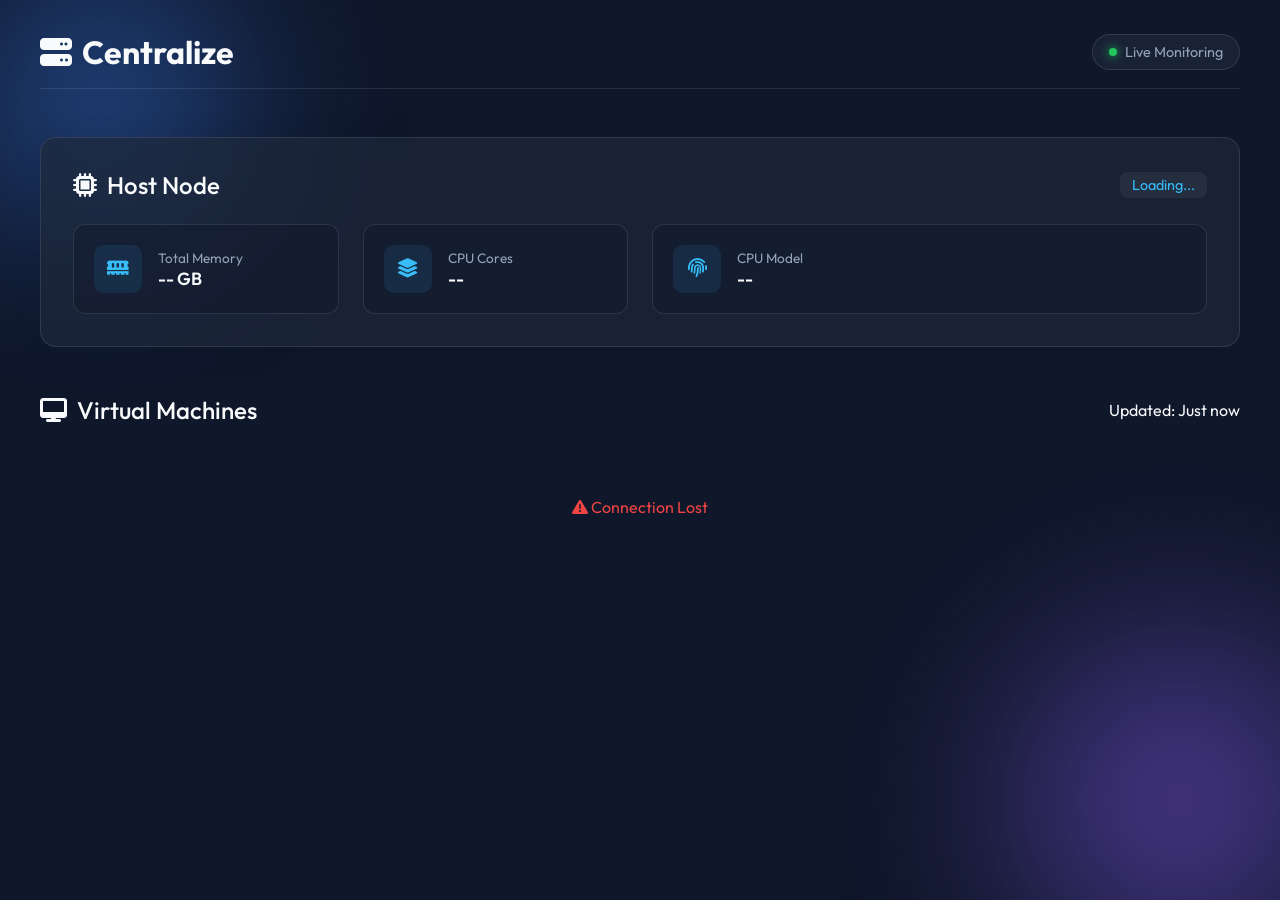
==== web/static/index.html @ de7a6316 "first" ====
<!DOCTYPE html>
<html lang="en">

<head>
    <meta charset="UTF-8">
    <meta name="viewport" content="width=device-width, initial-scale=1.0">
    <title>Centralize | Virtualization Dashboard</title>
    <link rel="preconnect" href="https://fonts.googleapis.com">
    <link rel="preconnect" href="https://fonts.gstatic.com" crossorigin>
    <link href="https://fonts.googleapis.com/css2?family=Outfit:wght@300;400;500;700&display=swap" rel="stylesheet">
    <link rel="stylesheet" href="style.css">
    <link rel="stylesheet" href="https://cdnjs.cloudflare.com/ajax/libs/font-awesome/6.4.0/css/all.min.css">
</head>

<body>
    <div class="background-globes">
        <div class="globe globe-1"></div>
        <div class="globe globe-2"></div>
    </div>

    <div class="container">
        <header>
            <div class="logo">
                <i class="fa-solid fa-server"></i> Centralize
            </div>
            <div class="status-indicator">
                <span class="status-dot"></span> Live Monitoring
            </div>
        </header>

        <main>
            <!-- Host Section -->
            <section class="host-section glass-panel">
                <div class="section-header">
                    <h2><i class="fa-solid fa-microchip"></i> Host Node</h2>
                    <span id="host-name" class="host-badge">Loading...</span>
                </div>
                <div class="host-stats">
                    <div class="stat-card">
                        <div class="icon"><i class="fa-solid fa-memory"></i></div>
                        <div class="info">
                            <span class="label">Total Memory</span>
                            <span class="value" id="host-mem">-- GB</span>
                        </div>
                    </div>
                    <div class="stat-card">
                        <div class="icon"><i class="fa-solid fa-layer-group"></i></div>
                        <div class="info">
                            <span class="label">CPU Cores</span>
                            <span class="value" id="host-cores">--</span>
                        </div>
                    </div>
                    <div class="stat-card wide">
                        <div class="icon"><i class="fa-solid fa-fingerprint"></i></div>
                        <div class="info">
                            <span class="label">CPU Model</span>
                            <span class="value" id="host-cpu">--</span>
                        </div>
                    </div>
                </div>
            </section>

            <!-- VM Section -->
            <section class="vm-section">
                <div class="section-header">
                    <h2><i class="fa-solid fa-desktop"></i> Virtual Machines</h2>
                    <div class="refresh-timer">Updated: <span id="last-updated">Just now</span></div>
                </div>

                <div class="vm-grid" id="vm-grid">
                    <!-- VMs will be injected here -->
                    <div class="loading-state">
                        <i class="fa-solid fa-circle-notch fa-spin"></i> Loading infrastructure...
                    </div>
                </div>
            </section>
        </main>
    </div>

    <script src="app.js"></script>
</body>

</html>
---- web/static/style.css ----
:root {
    --bg-color: #0f172a;
    --text-primary: #f8fafc;
    --text-secondary: #94a3b8;
    --glass-bg: rgba(30, 41, 59, 0.7);
    --glass-border: rgba(255, 255, 255, 0.1);
    --accent-color: #38bdf8;
    --accent-glow: rgba(56, 189, 248, 0.4);
    --success: #22c55e;
    --warning: #eab308;
    --danger: #ef4444;
    --running-glow: rgba(34, 197, 94, 0.4);
}

* {
    margin: 0;
    padding: 0;
    box-sizing: border-box;
    font-family: 'Outfit', sans-serif;
}

body {
    background-color: var(--bg-color);
    color: var(--text-primary);
    min-height: 100vh;
    overflow-x: hidden;
    position: relative;
    padding: 2rem;
}

/* Dynamic Background */
.background-globes {
    position: fixed;
    top: 0;
    left: 0;
    width: 100%;
    height: 100%;
    z-index: -1;
    overflow: hidden;
}

.globe {
    position: absolute;
    border-radius: 50%;
    filter: blur(80px);
    opacity: 0.6;
    animation: float 20s infinite ease-in-out;
}

.globe-1 {
    width: 400px;
    height: 400px;
    background: radial-gradient(circle, #3b82f6 0%, transparent 70%);
    top: -100px;
    left: -100px;
}

.globe-2 {
    width: 500px;
    height: 500px;
    background: radial-gradient(circle, #8b5cf6 0%, transparent 70%);
    bottom: -150px;
    right: -150px;
    animation-delay: -5s;
}

@keyframes float {
    0%, 100% { transform: translate(0, 0); }
    50% { transform: translate(50px, 50px); }
}

/* Layout */
.container {
    max-width: 1200px;
    margin: 0 auto;
}

header {
    display: flex;
    justify-content: space-between;
    align-items: center;
    margin-bottom: 3rem;
    padding-bottom: 1rem;
    border-bottom: 1px solid var(--glass-border);
}

.logo {
    font-size: 2rem;
    font-weight: 700;
    display: flex;
    align-items: center;
    gap: 10px;
}

.logo span {
    color: var(--accent-color);
}

.status-indicator {
    display: flex;
    align-items: center;
    gap: 8px;
    font-size: 0.9rem;
    color: var(--text-secondary);
    background: var(--glass-bg);
    padding: 8px 16px;
    border-radius: 20px;
    border: 1px solid var(--glass-border);
}

.status-dot {
    width: 8px;
    height: 8px;
    background: var(--success);
    border-radius: 50%;
    box-shadow: 0 0 10px var(--success);
    animation: pulse 2s infinite;
}

@keyframes pulse {
    0% { transform: scale(1); opacity: 1; }
    50% { transform: scale(1.5); opacity: 0.5; }
    100% { transform: scale(1); opacity: 1; }
}

/* Glass Panels */
.glass-panel {
    background: var(--glass-bg);
    backdrop-filter: blur(12px);
    border: 1px solid var(--glass-border);
    border-radius: 16px;
    box-shadow: 0 4px 30px rgba(0, 0, 0, 0.1);
}

/* Host Section */
.host-section {
    padding: 2rem;
    margin-bottom: 3rem;
}

.section-header {
    display: flex;
    justify-content: space-between;
    align-items: center;
    margin-bottom: 1.5rem;
}

.section-header h2 {
    font-size: 1.5rem;
    font-weight: 500;
    display: flex;
    align-items: center;
    gap: 10px;
}

.host-badge {
    background: rgba(255, 255, 255, 0.05);
    padding: 4px 12px;
    border-radius: 8px;
    font-size: 0.9rem;
    color: var(--accent-color);
}

.host-stats {
    display: grid;
    grid-template-columns: repeat(auto-fit, minmax(200px, 1fr));
    gap: 1.5rem;
}

.stat-card {
    background: rgba(15, 23, 42, 0.4);
    padding: 1.25rem;
    border-radius: 12px;
    display: flex;
    align-items: center;
    gap: 1rem;
    border: 1px solid var(--glass-border);
    transition: transform 0.2s;
}

.stat-card:hover {
    transform: translateY(-2px);
    border-color: var(--accent-color);
}

.stat-card.wide {
    grid-column: span 2;
}

.stat-card .icon {
    width: 48px;
    height: 48px;
    background: rgba(56, 189, 248, 0.1);
    border-radius: 10px;
    display: flex;
    align-items: center;
    justify-content: center;
    color: var(--accent-color);
    font-size: 1.2rem;
}

.stat-card .info {
    display: flex;
    flex-direction: column;
}

.stat-card .label {
    font-size: 0.85rem;
    color: var(--text-secondary);
}

.stat-card .value {
    font-size: 1.1rem;
    font-weight: 600;
    color: var(--text-primary);
}

/* VM Section */
.vm-grid {
    display: grid;
    grid-template-columns: repeat(auto-fill, minmax(300px, 1fr));
    gap: 1.5rem;
}

.vm-card {
    background: var(--glass-bg);
    backdrop-filter: blur(12px);
    border: 1px solid var(--glass-border);
    border-radius: 16px;
    padding: 1.5rem;
    transition: all 0.3s ease;
    position: relative;
    overflow: hidden;
}

.vm-card::before {
    content: '';
    position: absolute;
    top: 0;
    left: 0;
    width: 100%;
    height: 4px;
    background: var(--glass-border);
}

.vm-card.state-Running { border-top-color: var(--success); box-shadow: 0 4px 20px rgba(34,197,94,0.1); }
.vm-card.state-Running::before { background: var(--success); }

.vm-card.state-Shutoff, .vm-card.state-Shutdown { border-top-color: var(--text-secondary); }
.vm-card.state-Shutoff::before { background: var(--text-secondary); }

.vm-card.state-Paused { border-top-color: var(--warning); }
.vm-card.state-Paused::before { background: var(--warning); }

.vm-card:hover {
    transform: translateY(-5px);
    box-shadow: 0 8px 30px rgba(0,0,0,0.2);
}

.vm-header {
    display: flex;
    justify-content: space-between;
    align-items: center;
    margin-bottom: 1.5rem;
}

.vm-name {
    font-size: 1.1rem;
    font-weight: 600;
}

.vm-state {
    font-size: 0.8rem;
    padding: 4px 10px;
    border-radius: 20px;
    background: rgba(255,255,255,0.05);
}

.state-Running .vm-state { color: var(--success); background: rgba(34,197,94,0.1); }
.state-Shutoff .vm-state, .state-Shutdown .vm-state { color: var(--text-secondary); background: rgba(148,163,184,0.1); }

.vm-metrics {
    display: flex;
    flex-direction: column;
    gap: 1rem;
}

.metric {
    display: flex;
    flex-direction: column;
    gap: 4px;
}

.metric-header {
    display: flex;
    justify-content: space-between;
    font-size: 0.85rem;
    color: var(--text-secondary);
}

.progress-bar {
    width: 100%;
    height: 6px;
    background: rgba(255,255,255,0.05);
    border-radius: 3px;
    overflow: hidden;
}

.progress-fill {
    height: 100%;
    background: var(--accent-color);
    border-radius: 3px;
    transition: width 1s ease;
}

.loading-state {
    grid-column: 1 / -1;
    text-align: center;
    padding: 3rem;
    color: var(--text-secondary);
}

@media (max-width: 600px) {
    .stat-card.wide { grid-column: auto; }
    .host-section { padding: 1.5rem; }
}
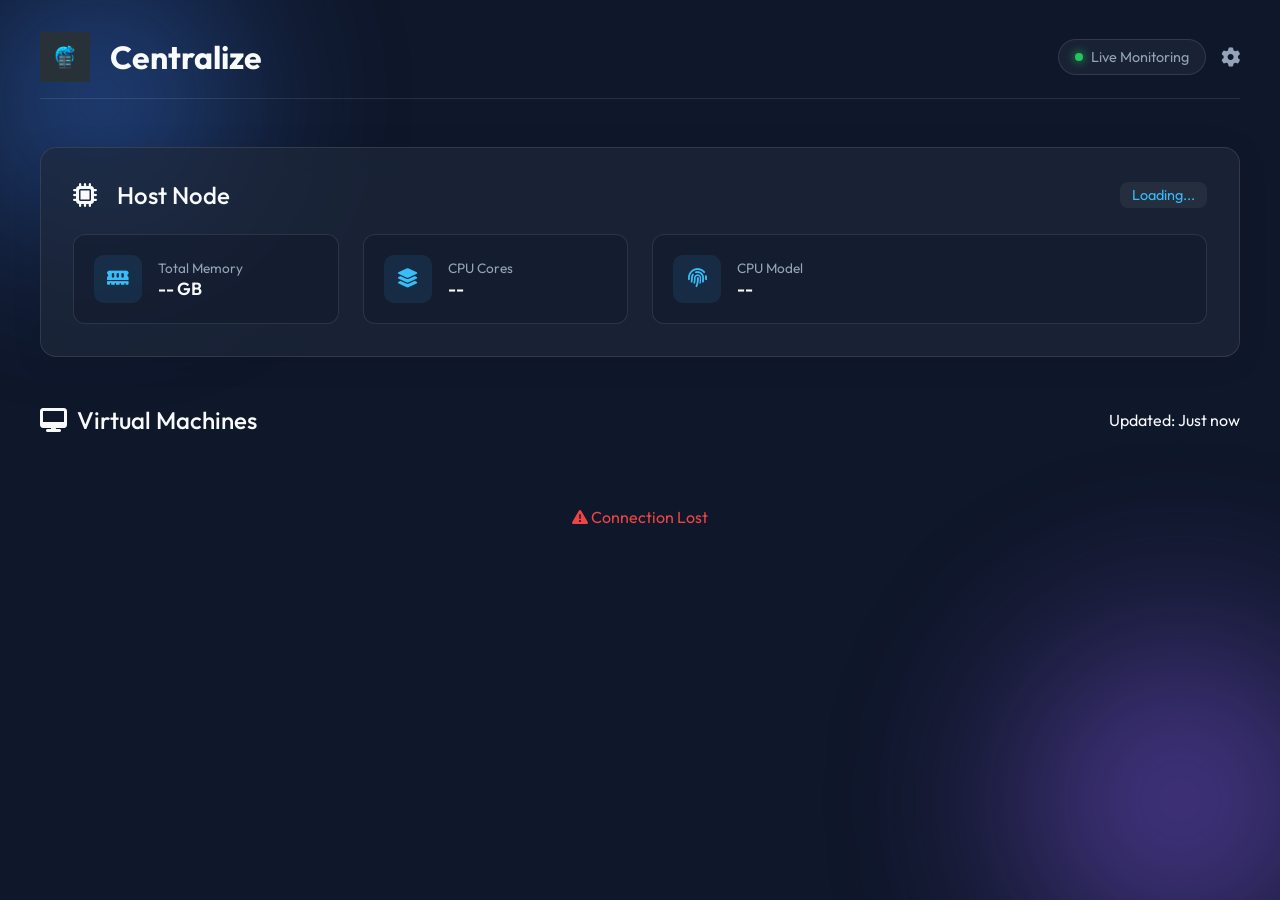
==== commit 50c7e1ff: "feat: ssh, icono" ====
--- a/web/static/index.html
+++ b/web/static/index.html
@@ -21,12 +21,59 @@
     <div class="container">
         <header>
             <div class="logo">
-                <i class="fa-solid fa-server"></i> Centralize
+                <img src="logo.png" alt="Centralize Logo" style="height: 50px; margin-right: 10px;"> Centralize
             </div>
-            <div class="status-indicator">
-                <span class="status-dot"></span> Live Monitoring
+            <div class="controls" style="display:flex; gap:15px; align-items:center;">
+                <div class="status-indicator">
+                    <span class="status-dot"></span> Live Monitoring
+                </div>
+                <button id="config-btn" class="icon-btn"><i class="fa-solid fa-gear"></i></button>
             </div>
         </header>
+
+        <!-- Config Modal -->
+        <div id="config-modal" class="modal">
+            <div class="modal-content glass-panel">
+                <div class="modal-header">
+                    <h2>Server Configuration</h2>
+                    <span class="close-modal">&times;</span>
+                </div>
+                <div class="modal-body">
+                    <div class="add-server-form">
+                        <h3 id="form-title">Add New Server</h3>
+                        <input type="hidden" id="srv-id"> <!-- Hidden ID for Editing -->
+                        <input type="text" id="srv-name" placeholder="Friendly Name (e.g. Prod-1)">
+                        <div style="display:flex; gap:10px;">
+                            <input type="text" id="srv-ip" placeholder="IP Address (e.g. 192.168.1.50)" style="flex:2;">
+                            <input type="number" id="srv-port" placeholder="Port (22)" style="flex:1;">
+                        </div>
+                        <input type="text" id="srv-user" placeholder="SSH Username (e.g. root)">
+
+                        <div class="auth-type-selector"
+                            style="display:flex; gap:15px; margin: 10px 0; color:var(--text-secondary); font-size:0.9rem;">
+                            <label><input type="radio" name="authType" value="key" checked> SSH Key</label>
+                            <label><input type="radio" name="authType" value="password"> Password</label>
+                        </div>
+
+                        <input type="password" id="srv-pass" placeholder="Password (Leave empty to keep current)"
+                            style="display:none;">
+                        <input type="text" id="srv-key" placeholder="Key Path (default: /root/.ssh/id_rsa)">
+
+                        <div class="form-actions" style="display:flex; gap:10px;">
+                            <button id="add-server-btn" class="primary-btn">Add Server</button>
+                            <button id="cancel-edit-btn" class="secondary-btn"
+                                style="display:none; background:transparent; border:1px solid var(--text-secondary); color:var(--text-secondary); padding:10px 20px; border-radius:8px; cursor:pointer;">Cancel</button>
+                        </div>
+                    </div>
+                    <div class="server-list">
+                        <h3>Managed Servers</h3>
+                        <ul id="server-list-ul">
+                            <!-- Injected via JS -->
+                        </ul>
+                    </div>
+                </div>
+            </div>
+        </div>
 
         <main>
             <!-- Host Section -->
--- a/web/static/style.css
+++ b/web/static/style.css
@@ -1,3 +1,4 @@
+/* ... Previous Styles ... */
 :root {
     --bg-color: #0f172a;
     --text-primary: #f8fafc;
@@ -65,8 +66,15 @@
 }
 
 @keyframes float {
-    0%, 100% { transform: translate(0, 0); }
-    50% { transform: translate(50px, 50px); }
+
+    0%,
+    100% {
+        transform: translate(0, 0);
+    }
+
+    50% {
+        transform: translate(50px, 50px);
+    }
 }
 
 /* Layout */
@@ -118,9 +126,20 @@
 }
 
 @keyframes pulse {
-    0% { transform: scale(1); opacity: 1; }
-    50% { transform: scale(1.5); opacity: 0.5; }
-    100% { transform: scale(1); opacity: 1; }
+    0% {
+        transform: scale(1);
+        opacity: 1;
+    }
+
+    50% {
+        transform: scale(1.5);
+        opacity: 0.5;
+    }
+
+    100% {
+        transform: scale(1);
+        opacity: 1;
+    }
 }
 
 /* Glass Panels */
@@ -138,6 +157,10 @@
     margin-bottom: 3rem;
 }
 
+.host-section h2 i {
+    margin-right: 10px;
+}
+
 .section-header {
     display: flex;
     justify-content: space-between;
@@ -159,6 +182,7 @@
     border-radius: 8px;
     font-size: 0.9rem;
     color: var(--accent-color);
+    margin-left: 10px;
 }
 
 .host-stats {
@@ -243,18 +267,35 @@
     background: var(--glass-border);
 }
 
-.vm-card.state-Running { border-top-color: var(--success); box-shadow: 0 4px 20px rgba(34,197,94,0.1); }
-.vm-card.state-Running::before { background: var(--success); }
-
-.vm-card.state-Shutoff, .vm-card.state-Shutdown { border-top-color: var(--text-secondary); }
-.vm-card.state-Shutoff::before { background: var(--text-secondary); }
-
-.vm-card.state-Paused { border-top-color: var(--warning); }
-.vm-card.state-Paused::before { background: var(--warning); }
+.vm-card.state-Running {
+    border-top-color: var(--success);
+    box-shadow: 0 4px 20px rgba(34, 197, 94, 0.1);
+}
+
+.vm-card.state-Running::before {
+    background: var(--success);
+}
+
+.vm-card.state-Shutoff,
+.vm-card.state-Shutdown {
+    border-top-color: var(--text-secondary);
+}
+
+.vm-card.state-Shutoff::before {
+    background: var(--text-secondary);
+}
+
+.vm-card.state-Paused {
+    border-top-color: var(--warning);
+}
+
+.vm-card.state-Paused::before {
+    background: var(--warning);
+}
 
 .vm-card:hover {
     transform: translateY(-5px);
-    box-shadow: 0 8px 30px rgba(0,0,0,0.2);
+    box-shadow: 0 8px 30px rgba(0, 0, 0, 0.2);
 }
 
 .vm-header {
@@ -273,11 +314,19 @@
     font-size: 0.8rem;
     padding: 4px 10px;
     border-radius: 20px;
-    background: rgba(255,255,255,0.05);
-}
-
-.state-Running .vm-state { color: var(--success); background: rgba(34,197,94,0.1); }
-.state-Shutoff .vm-state, .state-Shutdown .vm-state { color: var(--text-secondary); background: rgba(148,163,184,0.1); }
+    background: rgba(255, 255, 255, 0.05);
+}
+
+.state-Running .vm-state {
+    color: var(--success);
+    background: rgba(34, 197, 94, 0.1);
+}
+
+.state-Shutoff .vm-state,
+.state-Shutdown .vm-state {
+    color: var(--text-secondary);
+    background: rgba(148, 163, 184, 0.1);
+}
 
 .vm-metrics {
     display: flex;
@@ -301,7 +350,7 @@
 .progress-bar {
     width: 100%;
     height: 6px;
-    background: rgba(255,255,255,0.05);
+    background: rgba(255, 255, 255, 0.05);
     border-radius: 3px;
     overflow: hidden;
 }
@@ -320,7 +369,105 @@
     color: var(--text-secondary);
 }
 
+/* Modal & Controls */
+.icon-btn {
+    background: transparent;
+    border: none;
+    color: var(--text-secondary);
+    font-size: 1.2rem;
+    cursor: pointer;
+    transition: color 0.2s;
+}
+
+.icon-btn:hover {
+    color: var(--accent-color);
+}
+
+.modal {
+    display: none;
+    position: fixed;
+    top: 0;
+    left: 0;
+    width: 100%;
+    height: 100%;
+    background: rgba(0, 0, 0, 0.6);
+    backdrop-filter: blur(4px);
+    z-index: 1000;
+}
+
+.modal-content {
+    width: 90%;
+    max-width: 500px;
+    margin: 100px auto;
+    padding: 2rem;
+    background: #1e293b;
+}
+
+.modal-header {
+    display: flex;
+    justify-content: space-between;
+    align-items: center;
+    margin-bottom: 2rem;
+}
+
+.close-modal {
+    font-size: 1.5rem;
+    cursor: pointer;
+}
+
+.add-server-form {
+    display: flex;
+    flex-direction: column;
+    gap: 1rem;
+    margin-bottom: 2rem;
+    border-bottom: 1px solid var(--glass-border);
+    padding-bottom: 2rem;
+}
+
+.add-server-form input {
+    background: rgba(0, 0, 0, 0.2);
+    border: 1px solid var(--glass-border);
+    padding: 10px 15px;
+    border-radius: 8px;
+    color: var(--text-primary);
+}
+
+.primary-btn {
+    background: var(--accent-color);
+    color: #0f172a;
+    border: none;
+    padding: 10px 20px;
+    border-radius: 8px;
+    cursor: pointer;
+    font-weight: 600;
+}
+
+.server-list ul {
+    list-style: none;
+}
+
+.server-list li {
+    display: flex;
+    justify-content: space-between;
+    padding: 10px;
+    background: rgba(255, 255, 255, 0.03);
+    margin-bottom: 8px;
+    border-radius: 6px;
+}
+
+.delete-btn {
+    color: var(--danger);
+    background: none;
+    border: none;
+    cursor: pointer;
+}
+
 @media (max-width: 600px) {
-    .stat-card.wide { grid-column: auto; }
-    .host-section { padding: 1.5rem; }
-}
+    .stat-card.wide {
+        grid-column: auto;
+    }
+
+    .host-section {
+        padding: 1.5rem;
+    }
+}
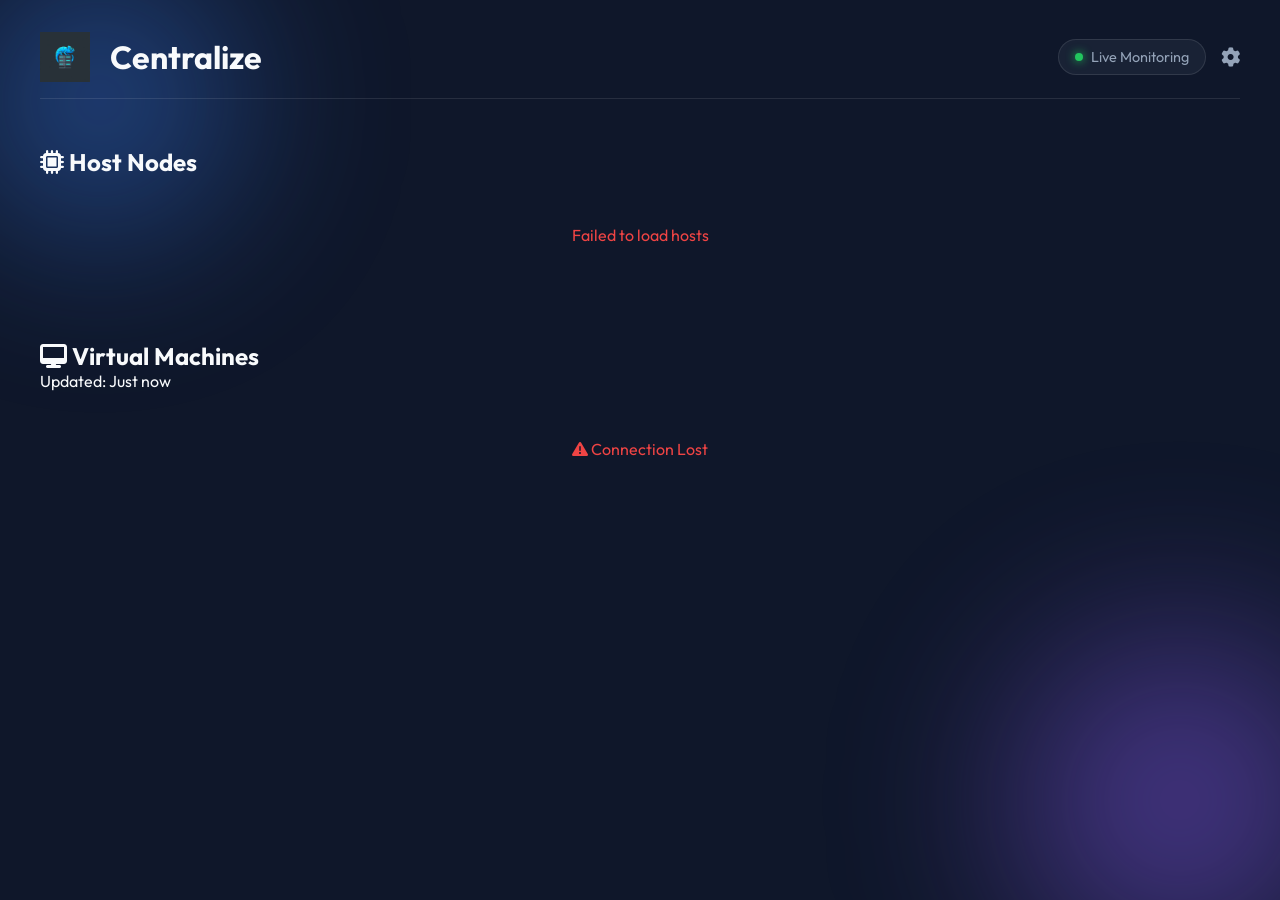
==== commit a9054acf: "fix: card por host" ====
--- a/web/static/index.html
+++ b/web/static/index.html
@@ -77,32 +77,13 @@
 
         <main>
             <!-- Host Section -->
-            <section class="host-section glass-panel">
+            <section class="host-section">
                 <div class="section-header">
-                    <h2><i class="fa-solid fa-microchip"></i> Host Node</h2>
-                    <span id="host-name" class="host-badge">Loading...</span>
+                    <h2><i class="fa-solid fa-microchip"></i> Host Nodes</h2>
                 </div>
-                <div class="host-stats">
-                    <div class="stat-card">
-                        <div class="icon"><i class="fa-solid fa-memory"></i></div>
-                        <div class="info">
-                            <span class="label">Total Memory</span>
-                            <span class="value" id="host-mem">-- GB</span>
-                        </div>
-                    </div>
-                    <div class="stat-card">
-                        <div class="icon"><i class="fa-solid fa-layer-group"></i></div>
-                        <div class="info">
-                            <span class="label">CPU Cores</span>
-                            <span class="value" id="host-cores">--</span>
-                        </div>
-                    </div>
-                    <div class="stat-card wide">
-                        <div class="icon"><i class="fa-solid fa-fingerprint"></i></div>
-                        <div class="info">
-                            <span class="label">CPU Model</span>
-                            <span class="value" id="host-cpu">--</span>
-                        </div>
+                <div id="host-nodes-container" class="host-nodes-grid">
+                    <div class="loading-state">
+                        <i class="fa-solid fa-circle-notch fa-spin"></i> Loading host info...
                     </div>
                 </div>
             </section>
--- a/web/static/style.css
+++ b/web/static/style.css
@@ -153,51 +153,54 @@
 
 /* Host Section */
 .host-section {
-    padding: 2rem;
+    padding: 0;
     margin-bottom: 3rem;
 }
 
-.host-section h2 i {
-    margin-right: 10px;
-}
-
-.section-header {
+.host-nodes-grid {
+    display: grid;
+    grid-template-columns: repeat(auto-fill, minmax(350px, 1fr));
+    gap: 1.5rem;
+}
+
+.host-node-card {
+    padding: 1.5rem;
+    transition: transform 0.2s;
+}
+
+.host-node-header {
     display: flex;
     justify-content: space-between;
     align-items: center;
     margin-bottom: 1.5rem;
-}
-
-.section-header h2 {
-    font-size: 1.5rem;
-    font-weight: 500;
-    display: flex;
-    align-items: center;
-    gap: 10px;
-}
-
-.host-badge {
-    background: rgba(255, 255, 255, 0.05);
-    padding: 4px 12px;
-    border-radius: 8px;
-    font-size: 0.9rem;
+    border-bottom: 1px solid var(--glass-border);
+    padding-bottom: 1rem;
+}
+
+.host-node-main-title {
+    font-size: 1.2rem;
+    font-weight: 700;
     color: var(--accent-color);
-    margin-left: 10px;
+}
+
+.host-node-sub-title {
+    font-size: 0.85rem;
+    color: var(--text-secondary);
 }
 
 .host-stats {
     display: grid;
-    grid-template-columns: repeat(auto-fit, minmax(200px, 1fr));
-    gap: 1.5rem;
+    grid-template-columns: 1fr 1fr;
+    gap: 1rem;
 }
 
 .stat-card {
     background: rgba(15, 23, 42, 0.4);
-    padding: 1.25rem;
+    padding: 0.75rem 1rem;
     border-radius: 12px;
     display: flex;
     align-items: center;
-    gap: 1rem;
+    gap: 0.75rem;
     border: 1px solid var(--glass-border);
     transition: transform 0.2s;
 }
@@ -207,20 +210,16 @@
     border-color: var(--accent-color);
 }
 
-.stat-card.wide {
-    grid-column: span 2;
-}
-
 .stat-card .icon {
-    width: 48px;
-    height: 48px;
+    width: 36px;
+    height: 36px;
     background: rgba(56, 189, 248, 0.1);
-    border-radius: 10px;
+    border-radius: 8px;
     display: flex;
     align-items: center;
     justify-content: center;
     color: var(--accent-color);
-    font-size: 1.2rem;
+    font-size: 1rem;
 }
 
 .stat-card .info {
@@ -229,12 +228,12 @@
 }
 
 .stat-card .label {
-    font-size: 0.85rem;
+    font-size: 0.75rem;
     color: var(--text-secondary);
 }
 
 .stat-card .value {
-    font-size: 1.1rem;
+    font-size: 0.95rem;
     font-weight: 600;
     color: var(--text-primary);
 }
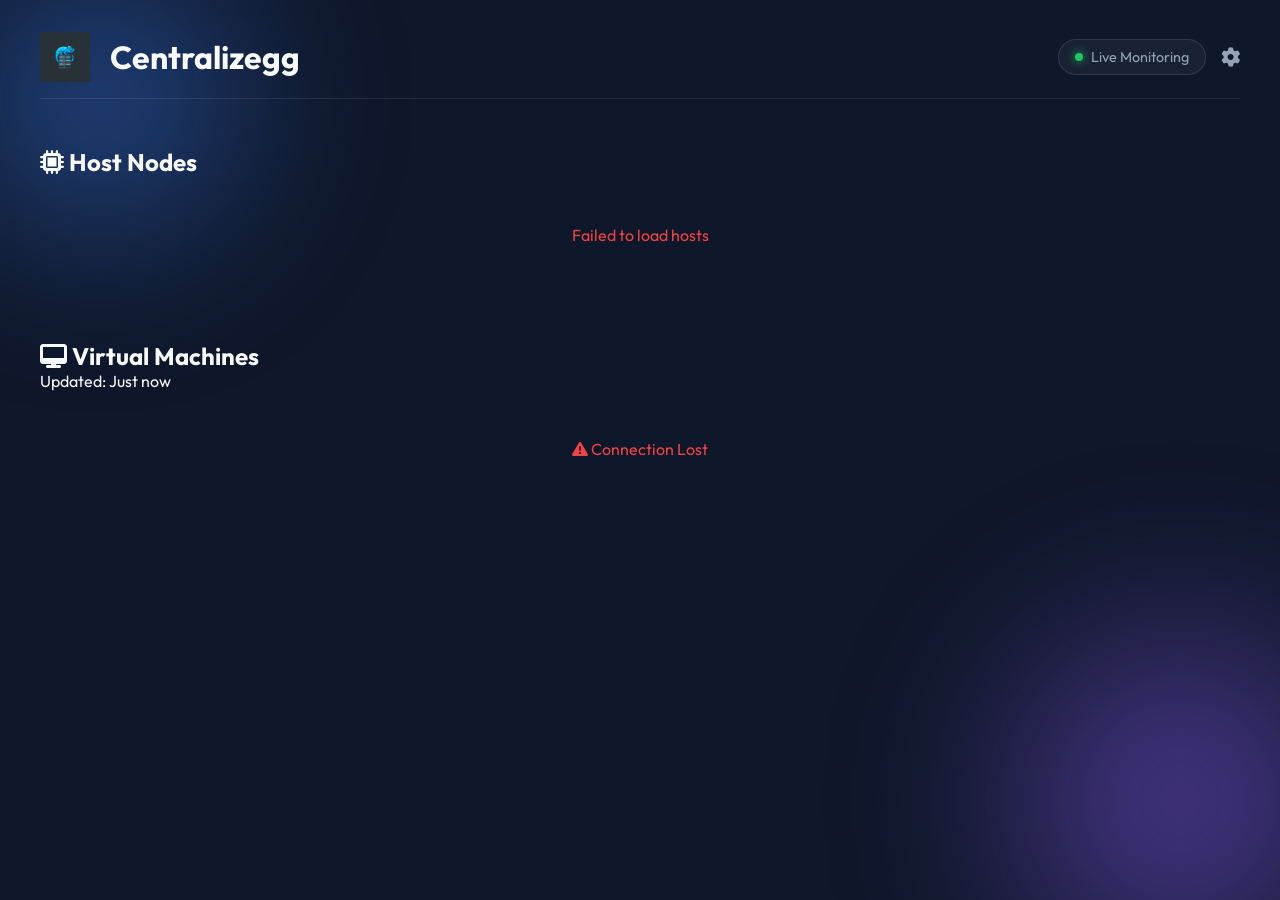
==== commit 7128d343: "fix: rename app" ====
--- a/web/static/index.html
+++ b/web/static/index.html
@@ -4,7 +4,7 @@
 <head>
     <meta charset="UTF-8">
     <meta name="viewport" content="width=device-width, initial-scale=1.0">
-    <title>Centralize | Virtualization Dashboard</title>
+    <title>Centralizegg | Virtualization Dashboard</title>
     <link rel="preconnect" href="https://fonts.googleapis.com">
     <link rel="preconnect" href="https://fonts.gstatic.com" crossorigin>
     <link href="https://fonts.googleapis.com/css2?family=Outfit:wght@300;400;500;700&display=swap" rel="stylesheet">
@@ -21,7 +21,7 @@
     <div class="container">
         <header>
             <div class="logo">
-                <img src="logo.png" alt="Centralize Logo" style="height: 50px; margin-right: 10px;"> Centralize
+                <img src="logo.png" alt="Centralizegg Logo" style="height: 50px; margin-right: 10px;"> Centralizegg
             </div>
             <div class="controls" style="display:flex; gap:15px; align-items:center;">
                 <div class="status-indicator">
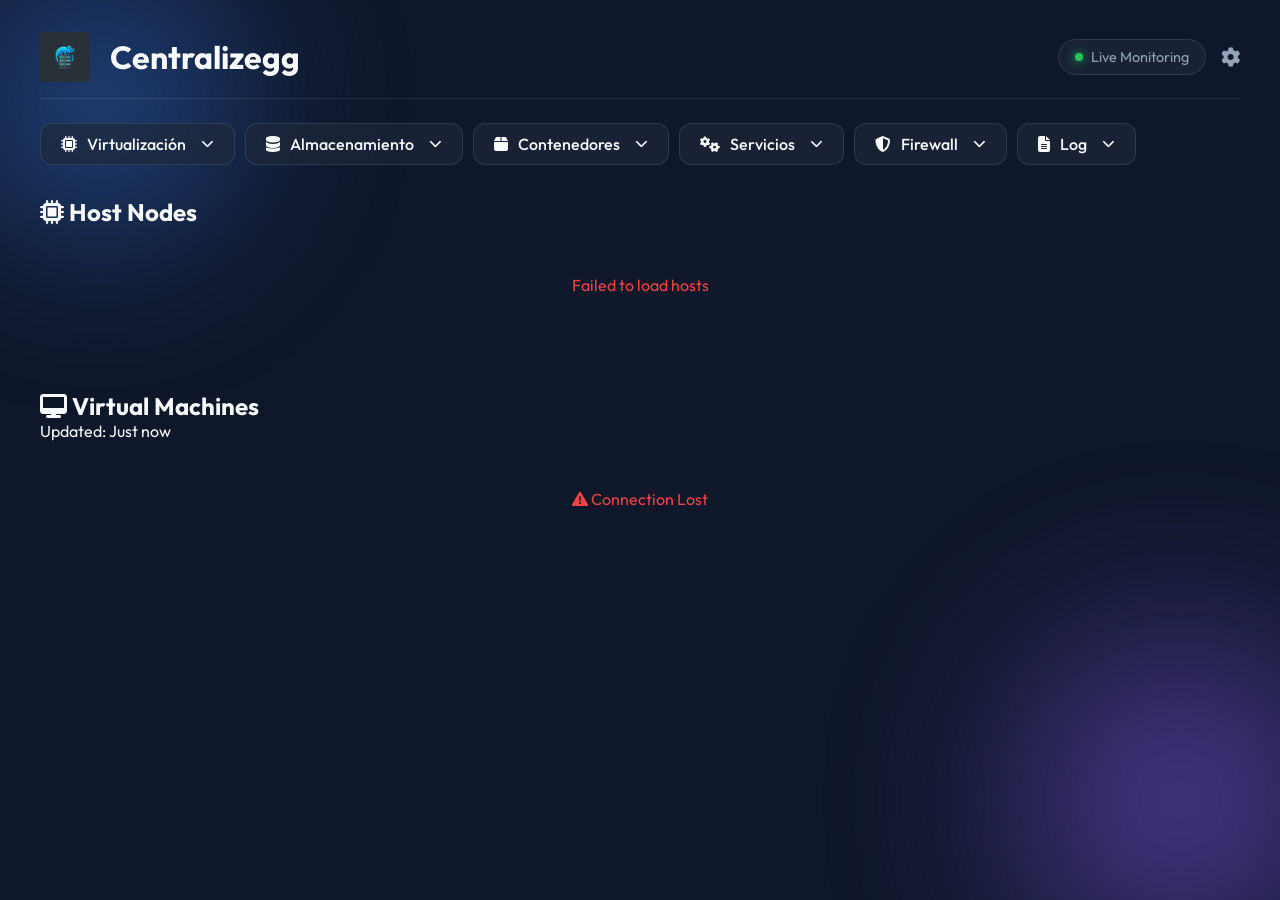
==== commit d76b13a1: "feat: enable multi service" ====
--- a/web/static/index.html
+++ b/web/static/index.html
@@ -23,6 +23,8 @@
             <div class="logo">
                 <img src="logo.png" alt="Centralizegg Logo" style="height: 50px; margin-right: 10px;"> Centralizegg
             </div>
+
+
             <div class="controls" style="display:flex; gap:15px; align-items:center;">
                 <div class="status-indicator">
                     <span class="status-dot"></span> Live Monitoring
@@ -30,6 +32,88 @@
                 <button id="config-btn" class="icon-btn"><i class="fa-solid fa-gear"></i></button>
             </div>
         </header>
+
+        <nav class="tool-navigation">
+            <!-- Tool Switcher Dropdowns -->
+            <div class="tool-switcher" style="display:flex; gap:10px; margin-bottom: 2rem;">
+                <!-- Virtualización Dropdown -->
+                <div class="dropdown">
+                    <button class="dropbtn" id="virtualization-btn">
+                        <i class="fa-solid fa-microchip"></i> Virtualización <i class="fa-solid fa-chevron-down"
+                            style="font-size: 0.8rem; margin-left: 5px;"></i>
+                    </button>
+                    <div class="dropdown-content glass-panel">
+                        <a href="#" onclick="switchTool('kvm')"><i class="fa-solid fa-microchip"></i> KVM</a>
+                        <a href="#" onclick="switchTool('proxmox')"><i class="fa-solid fa-server"></i> Proxmox</a>
+                    </div>
+                </div>
+
+                <!-- Almacenamiento Dropdown -->
+                <div class="dropdown">
+                    <button class="dropbtn" id="storage-btn">
+                        <i class="fa-solid fa-database"></i> Almacenamiento <i class="fa-solid fa-chevron-down"
+                            style="font-size: 0.8rem; margin-left: 5px;"></i>
+                    </button>
+                    <div class="dropdown-content glass-panel">
+                        <a href="#" onclick="switchTool('nas')"><i class="fa-solid fa-hdd"></i> NAS</a>
+                        <a href="#" onclick="switchTool('ceph')"><i class="fa-solid fa-cubes"></i> Ceph</a>
+                    </div>
+                </div>
+
+
+                <!-- Contenedores Dropdown -->
+                <div class="dropdown">
+                    <button class="dropbtn" id="containers-btn">
+                        <i class="fa-solid fa-box"></i> Contenedores <i class="fa-solid fa-chevron-down"
+                            style="font-size: 0.8rem; margin-left: 5px;"></i>
+                    </button>
+                    <div class="dropdown-content glass-panel">
+                        <a href="#" onclick="switchTool('docker')"><i class="fa-brands fa-docker"></i> Docker</a>
+                        <a href="#" onclick="switchTool('podman')"><i class="fa-solid fa-box-archive"></i> Podman</a>
+                    </div>
+                </div>
+
+                <!-- Servicios Dropdown -->
+                <div class="dropdown">
+                    <button class="dropbtn" id="services-btn">
+                        <i class="fa-solid fa-gears"></i> Servicios <i class="fa-solid fa-chevron-down"
+                            style="font-size: 0.8rem; margin-left: 5px;"></i>
+                    </button>
+                    <div class="dropdown-content glass-panel">
+                        <a href="#" onclick="switchTool('web_services')"><i class="fa-solid fa-globe"></i> Servicios
+                            web</a>
+                        <a href="#" onclick="switchTool('db_services')"><i class="fa-solid fa-database"></i> Servicios
+                            de DB</a>
+                    </div>
+                </div>
+
+                <!-- Firewall Dropdown -->
+                <div class="dropdown">
+                    <button class="dropbtn" id="firewall-btn">
+                        <i class="fa-solid fa-shield-halved"></i> Firewall <i class="fa-solid fa-chevron-down"
+                            style="font-size: 0.8rem; margin-left: 5px;"></i>
+                    </button>
+                    <div class="dropdown-content glass-panel">
+                        <a href="#" onclick="switchTool('pfsense')"><i class="fa-solid fa-lock"></i> PFsense</a>
+                    </div>
+                </div>
+
+                <!-- Log Dropdown -->
+                <div class="dropdown">
+                    <button class="dropbtn" id="log-btn">
+                        <i class="fa-solid fa-file-lines"></i> Log <i class="fa-solid fa-chevron-down"
+                            style="font-size: 0.8rem; margin-left: 5px;"></i>
+                    </button>
+                    <div class="dropdown-content glass-panel">
+                        <a href="#" onclick="switchTool('log_web')"><i class="fa-solid fa-code"></i> Log servicios
+                            web</a>
+                        <a href="#" onclick="switchTool('log_db')"><i class="fa-solid fa-database"></i> Servicios db</a>
+                    </div>
+                </div>
+            </div>
+        </nav>
+
+
 
         <!-- Config Modal -->
         <div id="config-modal" class="modal">
@@ -76,33 +160,57 @@
         </div>
 
         <main>
-            <!-- Host Section -->
-            <section class="host-section">
-                <div class="section-header">
-                    <h2><i class="fa-solid fa-microchip"></i> Host Nodes</h2>
-                </div>
-                <div id="host-nodes-container" class="host-nodes-grid">
-                    <div class="loading-state">
-                        <i class="fa-solid fa-circle-notch fa-spin"></i> Loading host info...
-                    </div>
-                </div>
-            </section>
-
-            <!-- VM Section -->
-            <section class="vm-section">
-                <div class="section-header">
-                    <h2><i class="fa-solid fa-desktop"></i> Virtual Machines</h2>
-                    <div class="refresh-timer">Updated: <span id="last-updated">Just now</span></div>
-                </div>
-
-                <div class="vm-grid" id="vm-grid">
-                    <!-- VMs will be injected here -->
-                    <div class="loading-state">
-                        <i class="fa-solid fa-circle-notch fa-spin"></i> Loading infrastructure...
-                    </div>
-                </div>
-            </section>
+            <!-- Virtualization Tool Section -->
+            <div id="virtualization-tool">
+                <!-- Host Section -->
+                <section class="host-section">
+                    <div class="section-header">
+                        <h2><i class="fa-solid fa-microchip"></i> Host Nodes</h2>
+                    </div>
+                    <div id="host-nodes-container" class="host-nodes-grid">
+                        <div class="loading-state">
+                            <i class="fa-solid fa-circle-notch fa-spin"></i> Loading host info...
+                        </div>
+                    </div>
+                </section>
+
+                <!-- VM Section -->
+                <section class="vm-section">
+                    <div class="section-header">
+                        <h2><i class="fa-solid fa-desktop"></i> Virtual Machines</h2>
+                        <div class="refresh-timer">Updated: <span id="last-updated">Just now</span></div>
+                    </div>
+
+                    <div class="vm-grid" id="vm-grid">
+                        <!-- VMs will be injected here -->
+                        <div class="loading-state">
+                            <i class="fa-solid fa-circle-notch fa-spin"></i> Loading infrastructure...
+                        </div>
+                    </div>
+                </section>
+            </div>
+
+            <!-- Container Scanner Tool Section (Placeholder) -->
+            <div id="container-scanner-tool" class="hidden">
+                <section class="scanner-section">
+                    <div class="glass-panel"
+                        style="padding: 3rem; text-align: center; border: 2px dashed var(--glass-border);">
+                        <div style="font-size: 4rem; color: var(--accent-color); margin-bottom: 2rem; opacity: 0.5;">
+                            <i class="fa-solid fa-box-open"></i>
+                        </div>
+                        <h2 style="margin-bottom: 1rem;">Container Security Scanner</h2>
+                        <p style="color: var(--text-secondary); max-width: 500px; margin: 0 auto 2rem auto;">
+                            Deep inspection of Docker images and running containers for vulnerabilities and
+                            misconfigurations.
+                        </p>
+                        <div class="status-indicator" style="display: inline-flex;">
+                            Coming Soon
+                        </div>
+                    </div>
+                </section>
+            </div>
         </main>
+
     </div>
 
     <script src="app.js"></script>
--- a/web/static/style.css
+++ b/web/static/style.css
@@ -1,4 +1,8 @@
 /* ... Previous Styles ... */
+.hidden {
+    display: none !important;
+}
+
 :root {
     --bg-color: #0f172a;
     --text-primary: #f8fafc;
@@ -87,10 +91,11 @@
     display: flex;
     justify-content: space-between;
     align-items: center;
-    margin-bottom: 3rem;
+    margin-bottom: 1.5rem;
     padding-bottom: 1rem;
     border-bottom: 1px solid var(--glass-border);
 }
+
 
 .logo {
     font-size: 2rem;
@@ -102,6 +107,79 @@
 
 .logo span {
     color: var(--accent-color);
+}
+
+/* Tool Switcher Dropdown */
+.dropbtn {
+    background: var(--glass-bg);
+    color: var(--text-primary);
+    padding: 10px 20px;
+    font-size: 1rem;
+    font-weight: 500;
+    border: 1px solid var(--glass-border);
+    border-radius: 12px;
+    cursor: pointer;
+    display: flex;
+    align-items: center;
+    gap: 10px;
+    transition: all 0.3s ease;
+}
+
+.dropbtn:hover {
+    border-color: var(--accent-color);
+    box-shadow: 0 0 15px var(--accent-glow);
+}
+
+.dropdown {
+    position: relative;
+    display: inline-block;
+}
+
+.dropdown-content {
+    display: none;
+    position: absolute;
+    min-width: 220px;
+    z-index: 100;
+    margin-top: 10px;
+    padding: 8px;
+    border-radius: 12px;
+    animation: fadeIn 0.2s ease-out;
+}
+
+.dropdown-content a {
+    color: var(--text-secondary);
+    padding: 12px 16px;
+    text-decoration: none;
+    display: flex;
+    align-items: center;
+    gap: 12px;
+    border-radius: 8px;
+    transition: all 0.2s;
+}
+
+.dropdown-content a i {
+    width: 20px;
+}
+
+.dropdown-content a:hover {
+    background: rgba(56, 189, 248, 0.1);
+    color: var(--accent-color);
+}
+
+.dropdown:hover .dropdown-content {
+    display: block;
+}
+
+@keyframes fadeIn {
+    from {
+        opacity: 0;
+        transform: translateY(-10px);
+    }
+
+    to {
+        opacity: 1;
+        transform: translateY(0);
+    }
 }
 
 .status-indicator {
@@ -115,6 +193,7 @@
     border-radius: 20px;
     border: 1px solid var(--glass-border);
 }
+
 
 .status-dot {
     width: 8px;
